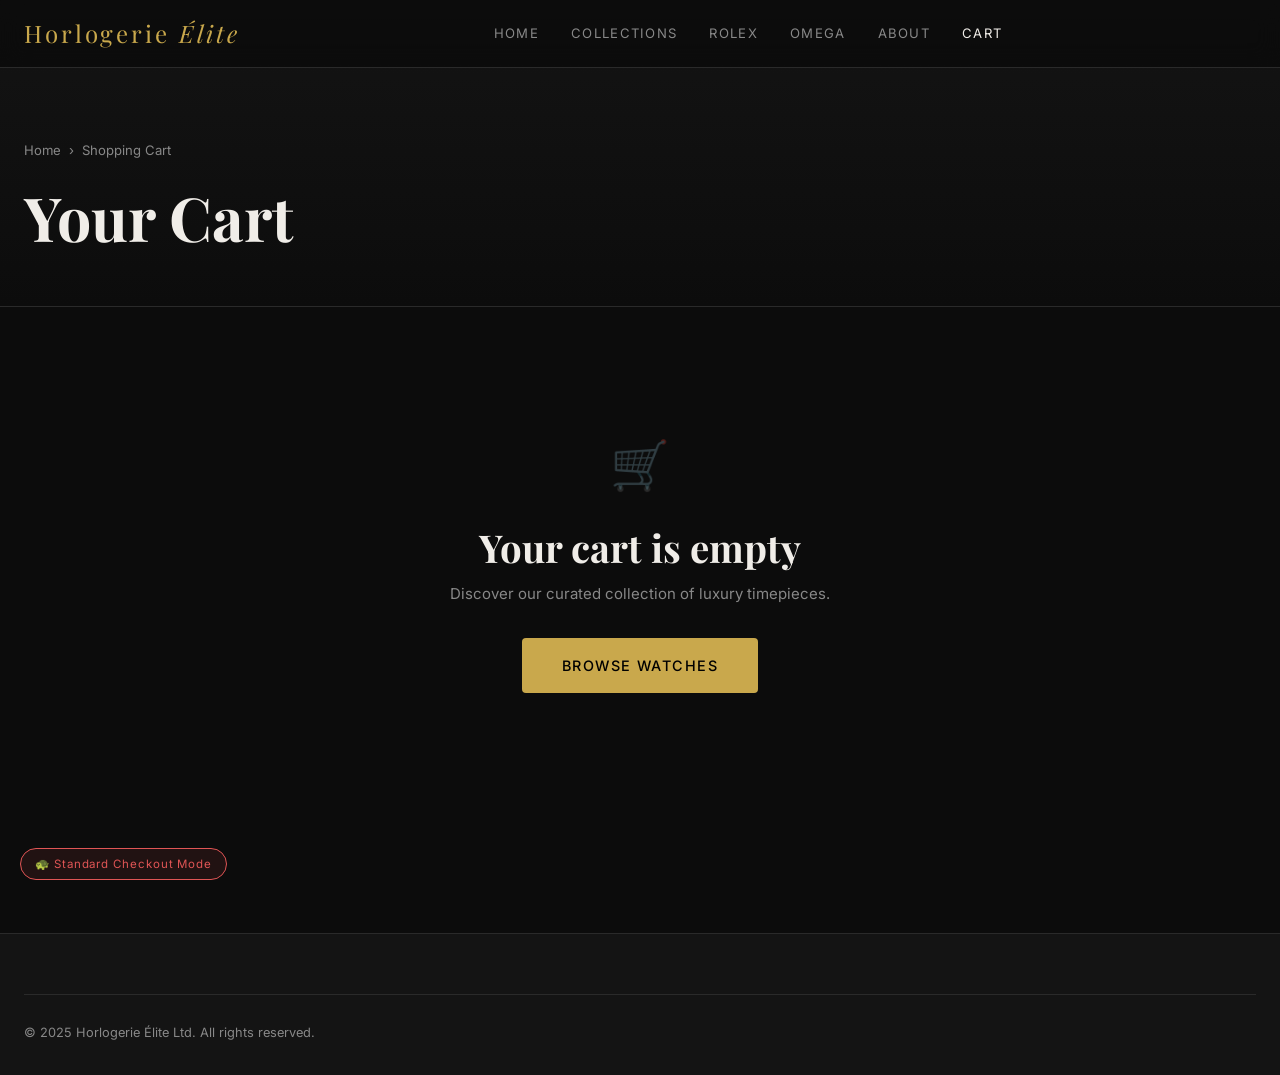
==== cart.html @ f9ab383c "first commit" ====
<!DOCTYPE html>
<html lang="en">
<head>
  <meta charset="UTF-8" />
  <meta name="viewport" content="width=device-width, initial-scale=1.0" />
  <title>Your Cart — Horlogerie Élite</title>
  <link rel="stylesheet" href="style.css" />
  <script src="config.js"></script>
</head>
<body>

<header>
  <div class="container">
    <a href="index.html" class="logo">Horlogerie <span>Élite</span></a>
    <nav>
      <a href="index.html">Home</a>
      <a href="catalog.html">Collections</a>
      <a href="catalog.html?brand=rolex">Rolex</a>
      <a href="catalog.html?brand=omega">Omega</a>
      <a href="#">About</a>
      <a href="cart.html" class="active">Cart<span class="cart-nav-count" id="cartNavCount" style="display:none">0</span></a>
    </nav>
    <div class="header-actions"></div>
  </div>
</header>

<div class="page-hero" style="padding-bottom:40px">
  <div class="container">
    <div class="breadcrumb">
      <a href="index.html">Home</a><span>›</span>
      <span>Shopping Cart</span>
    </div>
    <h1 style="margin-top:20px">Your Cart</h1>
  </div>
</div>

<section class="section" style="padding-top:40px">
  <div class="container">
    <div id="cartContent"></div>
  </div>
</section>

<!-- You might also like -->
<section class="section" style="padding-top:0" id="alsoLikeSection">
  <div class="container">
    <div class="divider" style="margin-bottom:56px"></div>
    <div class="section-header">
      <h2>Frequently Bought Together</h2>
      <p>Customers who purchased items in your cart also bought these.</p>
    </div>
    <div class="product-grid product-grid-4" id="alsoLikeGrid"></div>
  </div>
</section>

<footer>
  <div class="container">
    <div class="footer-bottom">
      <span>© 2025 Horlogerie Élite Ltd. All rights reserved.</span>
    </div>
  </div>
</footer>

<div class="mode-badge" id="modeBadge"></div>

<script src="data.js"></script>
<script>
  updateCartBadge();
  setModeBadge();

  function renderCart() {
    const cart = getCart();
    const content = document.getElementById('cartContent');

    if (cart.length === 0) {
      content.innerHTML = `
        <div style="text-align:center; padding:80px 0">
          <div style="font-size:3rem; margin-bottom:20px; opacity:0.3">🛒</div>
          <h2 class="serif" style="margin-bottom:12px">Your cart is empty</h2>
          <p class="muted" style="margin-bottom:32px">Discover our curated collection of luxury timepieces.</p>
          <a href="catalog.html" class="btn btn-primary btn-lg">Browse Watches</a>
        </div>`;
      document.getElementById('alsoLikeSection').style.display = 'none';
      return;
    }

    const subtotal = cartTotal();
    const shipping = subtotal > 5000 ? 0 : 25;
    const insurance = Math.round(subtotal * 0.015);
    const total = subtotal + shipping;

    content.innerHTML = `
      <div class="cart-layout">
        <div>
          <div style="display:flex; justify-content:space-between; align-items:center; margin-bottom:20px">
            <h3 class="serif">${cart.length} item${cart.length !== 1 ? 's' : ''} in your cart</h3>
            <a href="catalog.html" class="btn btn-ghost" style="font-size:0.82rem">← Continue Shopping</a>
          </div>
          <div class="cart-items" id="cartItems">
            ${cart.map(item => `
              <div class="cart-item" id="item-${item.id}">
                <div class="cart-item-img">
                  <img src="${item.img}" alt="${item.name}" />
                </div>
                <div>
                  <div class="cart-item-brand">${item.brand}</div>
                  <div class="cart-item-name">${item.name}</div>
                  ${item.ref ? `<div class="cart-item-ref">${item.ref}</div>` : ''}
                  <button class="remove-btn" onclick="handleRemove('${item.id}')">Remove</button>
                </div>
                <div style="text-align:right">
                  <div class="cart-item-price">£${(item.price * item.qty).toLocaleString()}</div>
                  <div class="muted" style="font-size:0.8rem; margin-top:4px">Qty: ${item.qty}</div>
                </div>
              </div>`).join('')}
          </div>

          <!-- Trust signals under cart -->
          <div style="display:flex; gap:24px; flex-wrap:wrap; margin-top:28px; padding:20px; background:var(--surface); border:1px solid var(--border); border-radius:4px">
            <div class="guarantee-item" style="font-size:0.82rem; color:var(--muted)">
              <span style="color:var(--gold)">✦</span> Authenticity guaranteed
            </div>
            <div class="guarantee-item" style="font-size:0.82rem; color:var(--muted)">
              <span style="color:var(--gold)">◈</span> Fully insured shipping
            </div>
            <div class="guarantee-item" style="font-size:0.82rem; color:var(--muted)">
              <span style="color:var(--gold)">⟳</span> 30-day return policy
            </div>
          </div>
        </div>

        <!-- Order summary -->
        <div class="order-summary">
          <h3>Order Summary</h3>

          <div class="coupon-row">
            <input type="text" class="coupon-input" placeholder="Discount / promo code" />
            <button class="btn btn-outline" style="white-space:nowrap; font-size:0.8rem; padding:10px 16px" onclick="showToast('Invalid or expired code')">Apply</button>
          </div>

          <div class="summary-row">
            <span class="muted">Subtotal</span>
            <span>£${subtotal.toLocaleString()}</span>
          </div>
          <div class="summary-row">
            <span class="muted">Shipping</span>
            <span>${shipping === 0 ? '<span style="color:var(--gold)">Free</span>' : '£' + shipping}</span>
          </div>
          <div class="summary-row">
            <span class="muted" style="display:flex; align-items:center; gap:6px">
              Transit insurance
              <span style="font-size:0.7rem; background:var(--surface); border:1px solid var(--border); border-radius:10px; padding:1px 6px; cursor:help" title="Optional transit insurance covers loss or damage in transit">?</span>
            </span>
            <span class="muted" style="font-size:0.85rem">+£${insurance}</span>
          </div>
          <div class="summary-row">
            <span class="muted">VAT (20%)</span>
            <span class="muted" style="font-size:0.85rem">Included</span>
          </div>
          <div class="summary-row total" style="margin-top:8px; padding-top:16px; border-top:1px solid var(--border)">
            <span>Total</span>
            <span>£${total.toLocaleString()}</span>
          </div>

          <a href="checkout.html?step=1" class="btn btn-primary btn-lg btn-full" style="margin-top:24px">
            Proceed to Checkout
          </a>
          <p class="form-note" style="margin-top:12px">
            Secure checkout · SSL encrypted
          </p>

          <div style="display:flex; justify-content:center; gap:12px; margin-top:16px; opacity:0.5; font-size:1.3rem">
            💳 🔒 🛡️
          </div>
        </div>
      </div>`;
  }

  function handleRemove(id) {
    removeFromCart(id);
    renderCart();
    renderAlsoLike();
  }

  function renderAlsoLike() {
    const cart = getCart();
    const cartIds = cart.map(i => i.id);
    const suggestions = WATCHES.filter(w => !cartIds.includes(w.id)).slice(0, 4);
    if (suggestions.length === 0) {
      document.getElementById('alsoLikeSection').style.display = 'none';
      return;
    }
    document.getElementById('alsoLikeGrid').innerHTML = suggestions.map(w => `
      <a href="product.html?id=${w.id}" class="card product-card">
        <div class="product-card-img">
          <img src="${w.img}" alt="${w.name}" loading="lazy" />
          ${w.badge ? `<span class="product-badge">${w.badge}</span>` : ''}
        </div>
        <div class="product-card-body">
          <div class="product-brand">${w.brand}</div>
          <div class="product-name">${w.name}</div>
          <div class="product-price">£${w.price.toLocaleString()}</div>
        </div>
      </a>`).join('');
  }

  renderCart();
  renderAlsoLike();
</script>
</body>
</html>
---- style.css ----
@import url('https://fonts.googleapis.com/css2?family=Playfair+Display:ital,wght@0,400;0,600;0,700;1,400&family=Inter:wght@300;400;500;600&display=swap');

*, *::before, *::after { box-sizing: border-box; margin: 0; padding: 0; }

:root {
  --bg: #0c0c0c;
  --surface: #141414;
  --card: #1c1c1c;
  --border: #2a2a2a;
  --gold: #c9a84c;
  --gold-light: #e2c06a;
  --gold-dim: rgba(201,168,76,0.15);
  --text: #f0ede8;
  --muted: #888;
  --danger: #e05555;
  --radius: 4px;
  --transition: 0.2s ease;
}

html { scroll-behavior: smooth; }
body { background: var(--bg); color: var(--text); font-family: 'Inter', sans-serif; font-size: 15px; line-height: 1.6; }

a { color: inherit; text-decoration: none; }
img { display: block; max-width: 100%; }
button { font-family: inherit; cursor: pointer; border: none; outline: none; }
input, select, textarea { font-family: inherit; outline: none; }

/* ── Typography ─────────────────────────────────────────── */
h1, h2, h3, h4 { font-family: 'Playfair Display', serif; font-weight: 700; line-height: 1.2; }
h1 { font-size: clamp(2rem, 5vw, 3.8rem); }
h2 { font-size: clamp(1.6rem, 3vw, 2.4rem); }
h3 { font-size: 1.25rem; }
.serif { font-family: 'Playfair Display', serif; }
.muted { color: var(--muted); }
.gold { color: var(--gold); }

/* ── Layout ─────────────────────────────────────────────── */
.container { max-width: 1320px; margin: 0 auto; padding: 0 24px; }
.section { padding: 80px 0; }

/* ── Header ─────────────────────────────────────────────── */
header {
  position: fixed; top: 0; left: 0; right: 0; z-index: 100;
  background: rgba(12,12,12,0.95); backdrop-filter: blur(12px);
  border-bottom: 1px solid var(--border);
  height: 68px; display: flex; align-items: center;
}
header .container { display: flex; align-items: center; justify-content: space-between; width: 100%; }
.logo { font-family: 'Playfair Display', serif; font-size: 1.5rem; letter-spacing: 0.12em; color: var(--gold); }
.logo span { font-weight: 400; font-style: italic; }
nav { display: flex; gap: 32px; }
nav a { font-size: 0.82rem; letter-spacing: 0.1em; text-transform: uppercase; color: var(--muted); transition: color var(--transition); }
nav a:hover, nav a.active { color: var(--text); }
.header-actions { display: flex; align-items: center; gap: 20px; }
.cart-icon {
  position: relative; cursor: pointer; color: var(--muted);
  transition: color var(--transition); font-size: 1.1rem;
}
.cart-icon:hover { color: var(--gold); }
.cart-badge {
  position: absolute; top: -8px; right: -8px;
  background: var(--gold); color: #000; font-size: 0.65rem;
  font-weight: 600; width: 18px; height: 18px; border-radius: 50%;
  display: flex; align-items: center; justify-content: center;
}
.cart-nav-count {
  display: inline-flex; align-items: center; justify-content: center;
  background: var(--gold); color: #000; font-size: 0.6rem; font-weight: 700;
  width: 16px; height: 16px; border-radius: 50%; margin-left: 4px;
  vertical-align: middle;
}

/* ── Buttons ─────────────────────────────────────────────── */
.btn {
  display: inline-flex; align-items: center; justify-content: center; gap: 8px;
  padding: 13px 28px; font-size: 0.82rem; letter-spacing: 0.1em;
  text-transform: uppercase; font-weight: 500; transition: all var(--transition);
  border-radius: var(--radius);
}
.btn-primary { background: var(--gold); color: #000; }
.btn-primary:hover { background: var(--gold-light); }
.btn-outline { border: 1px solid var(--gold); color: var(--gold); background: transparent; }
.btn-outline:hover { background: var(--gold-dim); }
.btn-ghost { color: var(--muted); background: transparent; }
.btn-ghost:hover { color: var(--text); }
.btn-danger { background: var(--danger); color: #fff; }
.btn-lg { padding: 16px 40px; font-size: 0.9rem; }
.btn-full { width: 100%; }

/* ── Cards ───────────────────────────────────────────────── */
.card { background: var(--card); border: 1px solid var(--border); border-radius: var(--radius); overflow: hidden; transition: border-color var(--transition), transform var(--transition); }
.card:hover { border-color: #3a3a3a; transform: translateY(-2px); }

/* ── Product grid ────────────────────────────────────────── */
.product-grid { display: grid; gap: 24px; }
.product-grid-4 { grid-template-columns: repeat(auto-fill, minmax(280px, 1fr)); }
.product-grid-3 { grid-template-columns: repeat(auto-fill, minmax(320px, 1fr)); }

.product-card { cursor: pointer; }
.product-card-img { position: relative; aspect-ratio: 4/3; overflow: hidden; background: #111; }
.product-card-img img { width: 100%; height: 100%; object-fit: cover; transition: transform 0.4s ease; }
.product-card:hover .product-card-img img { transform: scale(1.05); }
.product-badge {
  position: absolute; top: 12px; left: 12px;
  background: var(--gold); color: #000; font-size: 0.7rem;
  font-weight: 600; padding: 3px 10px; border-radius: 2px; letter-spacing: 0.06em; text-transform: uppercase;
}
.product-card-body { padding: 20px; }
.product-brand { font-size: 0.72rem; letter-spacing: 0.14em; text-transform: uppercase; color: var(--gold); margin-bottom: 6px; }
.product-name { font-family: 'Playfair Display', serif; font-size: 1.05rem; margin-bottom: 8px; }
.product-price { font-size: 1.1rem; font-weight: 600; color: var(--text); }
.product-price-old { font-size: 0.85rem; color: var(--muted); text-decoration: line-through; margin-left: 8px; }

/* ── Hero ────────────────────────────────────────────────── */
.hero {
  padding-top: 68px; min-height: 100vh;
  display: grid; grid-template-columns: 1fr 1fr;
  align-items: center; gap: 0;
}
.hero-content { padding: 80px 60px 80px 0; }
.hero-eyebrow { font-size: 0.78rem; letter-spacing: 0.2em; text-transform: uppercase; color: var(--gold); margin-bottom: 20px; }
.hero-title { margin-bottom: 24px; }
.hero-title em { font-style: italic; color: var(--gold); }
.hero-desc { color: var(--muted); font-size: 1.05rem; margin-bottom: 40px; max-width: 480px; line-height: 1.8; }
.hero-actions { display: flex; gap: 16px; flex-wrap: wrap; }
.hero-img { height: 100vh; position: relative; overflow: hidden; }
.hero-img img { width: 100%; height: 100%; object-fit: cover; }
.hero-img::after { content: ''; position: absolute; inset: 0; background: linear-gradient(90deg, var(--bg) 0%, transparent 30%); }

/* ── Divider ─────────────────────────────────────────────── */
.divider { height: 1px; background: linear-gradient(90deg, transparent, var(--border), transparent); margin: 0 auto; }
.section-header { text-align: center; margin-bottom: 56px; }
.section-header h2 { margin-bottom: 12px; }
.section-header p { color: var(--muted); max-width: 500px; margin: 0 auto; }

/* ── Features strip ──────────────────────────────────────── */
.features-strip { display: grid; grid-template-columns: repeat(4, 1fr); gap: 1px; background: var(--border); border-top: 1px solid var(--border); border-bottom: 1px solid var(--border); }
.feature-item { background: var(--surface); padding: 36px 28px; text-align: center; }
.feature-icon { font-size: 1.8rem; margin-bottom: 12px; }
.feature-title { font-family: 'Playfair Display', serif; font-size: 1rem; margin-bottom: 6px; }
.feature-desc { color: var(--muted); font-size: 0.85rem; line-height: 1.6; }

/* ── Footer ──────────────────────────────────────────────── */
footer { background: var(--surface); border-top: 1px solid var(--border); padding: 60px 0 32px; margin-top: 80px; }
.footer-grid { display: grid; grid-template-columns: 2fr 1fr 1fr 1fr; gap: 48px; margin-bottom: 48px; }
.footer-brand-desc { color: var(--muted); font-size: 0.88rem; line-height: 1.8; margin-top: 16px; max-width: 280px; }
.footer-heading { font-size: 0.72rem; letter-spacing: 0.16em; text-transform: uppercase; color: var(--gold); margin-bottom: 20px; }
.footer-links { list-style: none; display: flex; flex-direction: column; gap: 10px; }
.footer-links a { color: var(--muted); font-size: 0.88rem; transition: color var(--transition); }
.footer-links a:hover { color: var(--text); }
.footer-bottom { display: flex; justify-content: space-between; align-items: center; border-top: 1px solid var(--border); padding-top: 28px; color: var(--muted); font-size: 0.8rem; }

/* ── Breadcrumb ──────────────────────────────────────────── */
.breadcrumb { display: flex; gap: 8px; align-items: center; color: var(--muted); font-size: 0.82rem; padding: 20px 0 0; }
.breadcrumb a { transition: color var(--transition); }
.breadcrumb a:hover { color: var(--gold); }
.breadcrumb span { color: var(--muted); }

/* ── Page header ─────────────────────────────────────────── */
.page-hero { padding: 120px 0 60px; background: linear-gradient(180deg, var(--surface) 0%, var(--bg) 100%); border-bottom: 1px solid var(--border); }
.page-hero h1 { margin-bottom: 12px; }
.page-hero p { color: var(--muted); max-width: 520px; }

/* ── Filters ─────────────────────────────────────────────── */
.catalog-layout { display: grid; grid-template-columns: 240px 1fr; gap: 40px; }
.filter-panel { padding-top: 8px; }
.filter-section { margin-bottom: 32px; }
.filter-title { font-size: 0.72rem; letter-spacing: 0.14em; text-transform: uppercase; color: var(--gold); margin-bottom: 14px; }
.filter-option { display: flex; align-items: center; gap: 10px; padding: 5px 0; cursor: pointer; }
.filter-option input[type="checkbox"] { accent-color: var(--gold); width: 15px; height: 15px; }
.filter-option label { color: var(--muted); font-size: 0.88rem; cursor: pointer; transition: color var(--transition); }
.filter-option:hover label { color: var(--text); }
.price-range { display: flex; gap: 8px; align-items: center; }
.price-input { background: var(--surface); border: 1px solid var(--border); color: var(--text); padding: 8px 12px; font-size: 0.85rem; width: 90px; border-radius: var(--radius); }
.sort-bar { display: flex; justify-content: space-between; align-items: center; margin-bottom: 24px; }
.sort-bar p { color: var(--muted); font-size: 0.88rem; }
.sort-select { background: var(--surface); border: 1px solid var(--border); color: var(--text); padding: 8px 14px; font-size: 0.85rem; border-radius: var(--radius); cursor: pointer; }

/* ── Product page ────────────────────────────────────────── */
.product-layout { display: grid; grid-template-columns: 1fr 1fr; gap: 64px; align-items: start; }
.product-gallery { position: sticky; top: 88px; }
.gallery-main { aspect-ratio: 1; overflow: hidden; border-radius: var(--radius); background: #111; border: 1px solid var(--border); }
.gallery-main img { width: 100%; height: 100%; object-fit: cover; }
.gallery-thumbs { display: flex; gap: 10px; margin-top: 12px; }
.gallery-thumb { width: 70px; height: 70px; border-radius: var(--radius); overflow: hidden; cursor: pointer; border: 2px solid transparent; transition: border-color var(--transition); }
.gallery-thumb.active { border-color: var(--gold); }
.gallery-thumb img { width: 100%; height: 100%; object-fit: cover; }
.product-detail { padding-top: 8px; }
.product-detail-brand { font-size: 0.78rem; letter-spacing: 0.18em; text-transform: uppercase; color: var(--gold); margin-bottom: 10px; }
.product-detail-name { font-family: 'Playfair Display', serif; font-size: clamp(1.6rem, 3vw, 2.2rem); margin-bottom: 8px; line-height: 1.15; }
.product-detail-ref { color: var(--muted); font-size: 0.82rem; margin-bottom: 24px; letter-spacing: 0.06em; }
.product-detail-price { font-size: 2rem; font-weight: 600; margin-bottom: 24px; }
.product-rating { display: flex; align-items: center; gap: 8px; margin-bottom: 24px; }
.stars { color: var(--gold); letter-spacing: 2px; }
.rating-count { color: var(--muted); font-size: 0.85rem; }
.product-desc { color: var(--muted); line-height: 1.9; margin-bottom: 28px; }
.product-specs { border-top: 1px solid var(--border); border-bottom: 1px solid var(--border); padding: 20px 0; margin-bottom: 28px; }
.spec-row { display: flex; justify-content: space-between; padding: 8px 0; font-size: 0.88rem; }
.spec-row:not(:last-child) { border-bottom: 1px solid var(--border); }
.spec-label { color: var(--muted); }
.spec-value { font-weight: 500; }
.product-actions { display: flex; flex-direction: column; gap: 12px; }
.product-actions-row { display: flex; gap: 12px; }
.guarantee-strip { display: flex; gap: 20px; margin-top: 28px; padding-top: 24px; border-top: 1px solid var(--border); }
.guarantee-item { display: flex; align-items: center; gap: 8px; font-size: 0.8rem; color: var(--muted); }
.guarantee-item svg { color: var(--gold); flex-shrink: 0; }

/* ── Modal ───────────────────────────────────────────────── */
.modal-overlay {
  position: fixed; inset: 0; z-index: 200;
  background: rgba(0,0,0,0.75); backdrop-filter: blur(4px);
  display: flex; align-items: center; justify-content: center; padding: 24px;
  opacity: 0; pointer-events: none; transition: opacity 0.25s ease;
}
.modal-overlay.open { opacity: 1; pointer-events: all; }
.modal {
  background: var(--card); border: 1px solid var(--border);
  border-radius: 8px; max-width: 680px; width: 100%;
  max-height: 90vh; overflow-y: auto;
  transform: translateY(20px); transition: transform 0.25s ease;
}
.modal-overlay.open .modal { transform: translateY(0); }
.modal-header { padding: 24px 28px; border-bottom: 1px solid var(--border); display: flex; justify-content: space-between; align-items: center; }
.modal-header h3 { font-family: 'Playfair Display', serif; }
.modal-close { background: none; border: none; color: var(--muted); font-size: 1.4rem; cursor: pointer; padding: 4px; line-height: 1; transition: color var(--transition); }
.modal-close:hover { color: var(--text); }
.modal-body { padding: 28px; }
.modal-footer { padding: 20px 28px; border-top: 1px solid var(--border); display: flex; gap: 12px; justify-content: flex-end; }

/* ── Upsell items ────────────────────────────────────────── */
.upsell-grid { display: grid; grid-template-columns: repeat(3, 1fr); gap: 14px; }
.upsell-item { border: 2px solid var(--border); border-radius: var(--radius); padding: 14px; cursor: pointer; transition: border-color var(--transition); }
.upsell-item.selected { border-color: var(--gold); }
.upsell-item img { width: 100%; aspect-ratio: 1; object-fit: cover; border-radius: 2px; margin-bottom: 10px; }
.upsell-item-name { font-size: 0.82rem; margin-bottom: 4px; }
.upsell-item-price { font-size: 0.9rem; color: var(--gold); font-weight: 600; }

/* ── Cart ────────────────────────────────────────────────── */
.cart-layout { display: grid; grid-template-columns: 1fr 360px; gap: 40px; align-items: start; }
.cart-items { display: flex; flex-direction: column; gap: 16px; }
.cart-item { display: grid; grid-template-columns: 100px 1fr auto; gap: 20px; align-items: center; padding: 20px; background: var(--card); border: 1px solid var(--border); border-radius: var(--radius); }
.cart-item-img { aspect-ratio: 1; overflow: hidden; border-radius: var(--radius); }
.cart-item-img img { width: 100%; height: 100%; object-fit: cover; }
.cart-item-brand { font-size: 0.72rem; letter-spacing: 0.12em; text-transform: uppercase; color: var(--gold); margin-bottom: 4px; }
.cart-item-name { font-family: 'Playfair Display', serif; font-size: 1rem; margin-bottom: 6px; }
.cart-item-ref { color: var(--muted); font-size: 0.8rem; }
.cart-item-price { font-size: 1.1rem; font-weight: 600; white-space: nowrap; }
.remove-btn { color: var(--muted); font-size: 0.8rem; cursor: pointer; background: none; border: 1px solid var(--border); border-radius: var(--radius); padding: 4px 10px; margin-top: 8px; transition: color var(--transition), border-color var(--transition); }
.remove-btn:hover { color: var(--danger); border-color: var(--danger); }
.order-summary { background: var(--card); border: 1px solid var(--border); border-radius: var(--radius); padding: 28px; position: sticky; top: 88px; }
.order-summary h3 { font-family: 'Playfair Display', serif; margin-bottom: 24px; }
.summary-row { display: flex; justify-content: space-between; padding: 10px 0; font-size: 0.9rem; }
.summary-row:not(:last-child) { border-bottom: 1px solid var(--border); }
.summary-row.total { font-weight: 600; font-size: 1.05rem; color: var(--text); }
.coupon-row { margin: 16px 0; display: flex; gap: 8px; }
.coupon-input { flex: 1; background: var(--surface); border: 1px solid var(--border); color: var(--text); padding: 10px 14px; font-size: 0.85rem; border-radius: var(--radius); }
.also-like-section { margin-top: 48px; }

/* ── Checkout ────────────────────────────────────────────── */
.checkout-layout { display: grid; grid-template-columns: 1fr 380px; gap: 48px; align-items: start; }
.checkout-steps { display: flex; gap: 0; margin-bottom: 40px; }
.step-indicator {
  flex: 1; text-align: center; position: relative;
  padding-bottom: 16px; font-size: 0.78rem; color: var(--muted);
}
.step-indicator::after {
  content: ''; position: absolute; bottom: 6px; left: 50%; right: -50%;
  height: 1px; background: var(--border);
}
.step-indicator:last-child::after { display: none; }
.step-indicator.active { color: var(--gold); }
.step-indicator.done { color: var(--text); }
.step-num {
  width: 28px; height: 28px; border-radius: 50%;
  border: 1px solid var(--border); display: inline-flex;
  align-items: center; justify-content: center; font-size: 0.78rem;
  margin-bottom: 8px; background: var(--bg);
}
.step-indicator.active .step-num { border-color: var(--gold); color: var(--gold); }
.step-indicator.done .step-num { border-color: var(--gold); background: var(--gold); color: #000; }

.checkout-form-section { margin-bottom: 32px; }
.checkout-form-section h3 { font-family: 'Playfair Display', serif; margin-bottom: 20px; font-size: 1.1rem; }
.form-grid { display: grid; gap: 14px; }
.form-grid-2 { grid-template-columns: 1fr 1fr; }
.form-group { display: flex; flex-direction: column; gap: 6px; }
.form-group label { font-size: 0.8rem; letter-spacing: 0.06em; text-transform: uppercase; color: var(--muted); }
.form-control {
  background: var(--surface); border: 1px solid var(--border);
  color: var(--text); padding: 12px 16px; font-size: 0.9rem;
  border-radius: var(--radius); transition: border-color var(--transition);
}
.form-control:focus { border-color: var(--gold); }
.form-control::placeholder { color: var(--muted); }
.radio-group { display: flex; flex-direction: column; gap: 10px; }
.radio-option { display: flex; align-items: center; gap: 12px; padding: 14px 16px; border: 1px solid var(--border); border-radius: var(--radius); cursor: pointer; transition: border-color var(--transition); }
.radio-option:hover { border-color: #3a3a3a; }
.radio-option.selected { border-color: var(--gold); background: var(--gold-dim); }
.radio-option input[type="radio"] { accent-color: var(--gold); }
.radio-label { flex: 1; }
.radio-label-title { font-size: 0.9rem; margin-bottom: 2px; }
.radio-label-desc { font-size: 0.8rem; color: var(--muted); }
.radio-price { font-weight: 600; }

.checkout-summary { background: var(--card); border: 1px solid var(--border); border-radius: var(--radius); padding: 28px; position: sticky; top: 88px; }
.checkout-item { display: flex; gap: 14px; align-items: center; padding: 14px 0; border-bottom: 1px solid var(--border); }
.checkout-item-img { width: 64px; height: 64px; border-radius: var(--radius); overflow: hidden; flex-shrink: 0; }
.checkout-item-img img { width: 100%; height: 100%; object-fit: cover; }

.form-nav { display: flex; justify-content: space-between; align-items: center; margin-top: 32px; }
.form-note { font-size: 0.8rem; color: var(--muted); margin-top: 12px; text-align: center; }

.review-block { background: var(--surface); border: 1px solid var(--border); border-radius: var(--radius); padding: 20px; margin-bottom: 14px; }
.review-block-header { display: flex; justify-content: space-between; align-items: center; margin-bottom: 12px; }
.review-block-title { font-size: 0.78rem; letter-spacing: 0.1em; text-transform: uppercase; color: var(--gold); }
.review-block-edit { font-size: 0.8rem; color: var(--muted); cursor: pointer; transition: color var(--transition); }
.review-block-edit:hover { color: var(--gold); }
.review-block p { font-size: 0.88rem; color: var(--muted); line-height: 1.8; }

.tc-row { display: flex; align-items: flex-start; gap: 12px; margin: 20px 0; }
.tc-row input[type="checkbox"] { accent-color: var(--gold); margin-top: 3px; flex-shrink: 0; }
.tc-row label { font-size: 0.82rem; color: var(--muted); line-height: 1.6; }
.tc-row a { color: var(--gold); }

/* ── Express checkout ────────────────────────────────────── */
.express-layout { display: grid; grid-template-columns: 1fr 380px; gap: 48px; align-items: start; }
.express-badge { display: inline-flex; align-items: center; gap: 8px; background: var(--gold-dim); border: 1px solid var(--gold); color: var(--gold); font-size: 0.78rem; letter-spacing: 0.1em; text-transform: uppercase; padding: 6px 14px; border-radius: 20px; margin-bottom: 24px; }
.card-input-row { display: grid; grid-template-columns: 1fr 100px 80px; gap: 14px; }

/* ── Confirmation ────────────────────────────────────────── */
.confirmation-wrap { max-width: 640px; margin: 0 auto; text-align: center; padding: 120px 0 80px; }
.confirmation-icon { font-size: 4rem; margin-bottom: 24px; }
.order-number { display: inline-block; background: var(--card); border: 1px solid var(--gold); color: var(--gold); font-size: 0.85rem; letter-spacing: 0.1em; padding: 8px 20px; border-radius: 20px; margin: 16px 0 24px; font-weight: 600; }
.confirmation-detail { background: var(--card); border: 1px solid var(--border); border-radius: var(--radius); padding: 28px; text-align: left; margin-top: 40px; }
.confirmation-detail h3 { font-family: 'Playfair Display', serif; margin-bottom: 20px; }

/* ── Toast ───────────────────────────────────────────────── */
.toast {
  position: fixed; bottom: 28px; right: 28px; z-index: 300;
  background: var(--card); border: 1px solid var(--gold);
  padding: 14px 20px; border-radius: var(--radius);
  font-size: 0.88rem; display: flex; align-items: center; gap: 10px;
  transform: translateY(80px); opacity: 0; transition: all 0.3s ease;
  max-width: 320px;
}
.toast.show { transform: translateY(0); opacity: 1; }
.toast-icon { color: var(--gold); }

/* ── Mode badge ──────────────────────────────────────────── */
.mode-badge {
  position: fixed; bottom: 20px; left: 20px; z-index: 300;
  font-size: 0.72rem; letter-spacing: 0.08em; padding: 6px 14px;
  border-radius: 20px; border: 1px solid;
}
.mode-slow { border-color: #e05555; color: #e05555; background: rgba(224,85,85,0.1); }
.mode-quick { border-color: var(--gold); color: var(--gold); background: var(--gold-dim); }

/* ── Responsive ──────────────────────────────────────────── */
@media (max-width: 1024px) {
  .hero { grid-template-columns: 1fr; }
  .hero-content { padding: 100px 0 60px; }
  .hero-img { display: none; }
  .catalog-layout { grid-template-columns: 1fr; }
  .filter-panel { display: none; }
  .product-layout { grid-template-columns: 1fr; }
  .product-gallery { position: static; }
  .cart-layout, .checkout-layout, .express-layout { grid-template-columns: 1fr; }
  .footer-grid { grid-template-columns: 1fr 1fr; }
  .features-strip { grid-template-columns: repeat(2, 1fr); }
}
@media (max-width: 640px) {
  .footer-grid { grid-template-columns: 1fr; }
  .product-actions-row { flex-direction: column; }
  .upsell-grid { grid-template-columns: 1fr; }
  .form-grid-2 { grid-template-columns: 1fr; }
  .card-input-row { grid-template-columns: 1fr; }
}
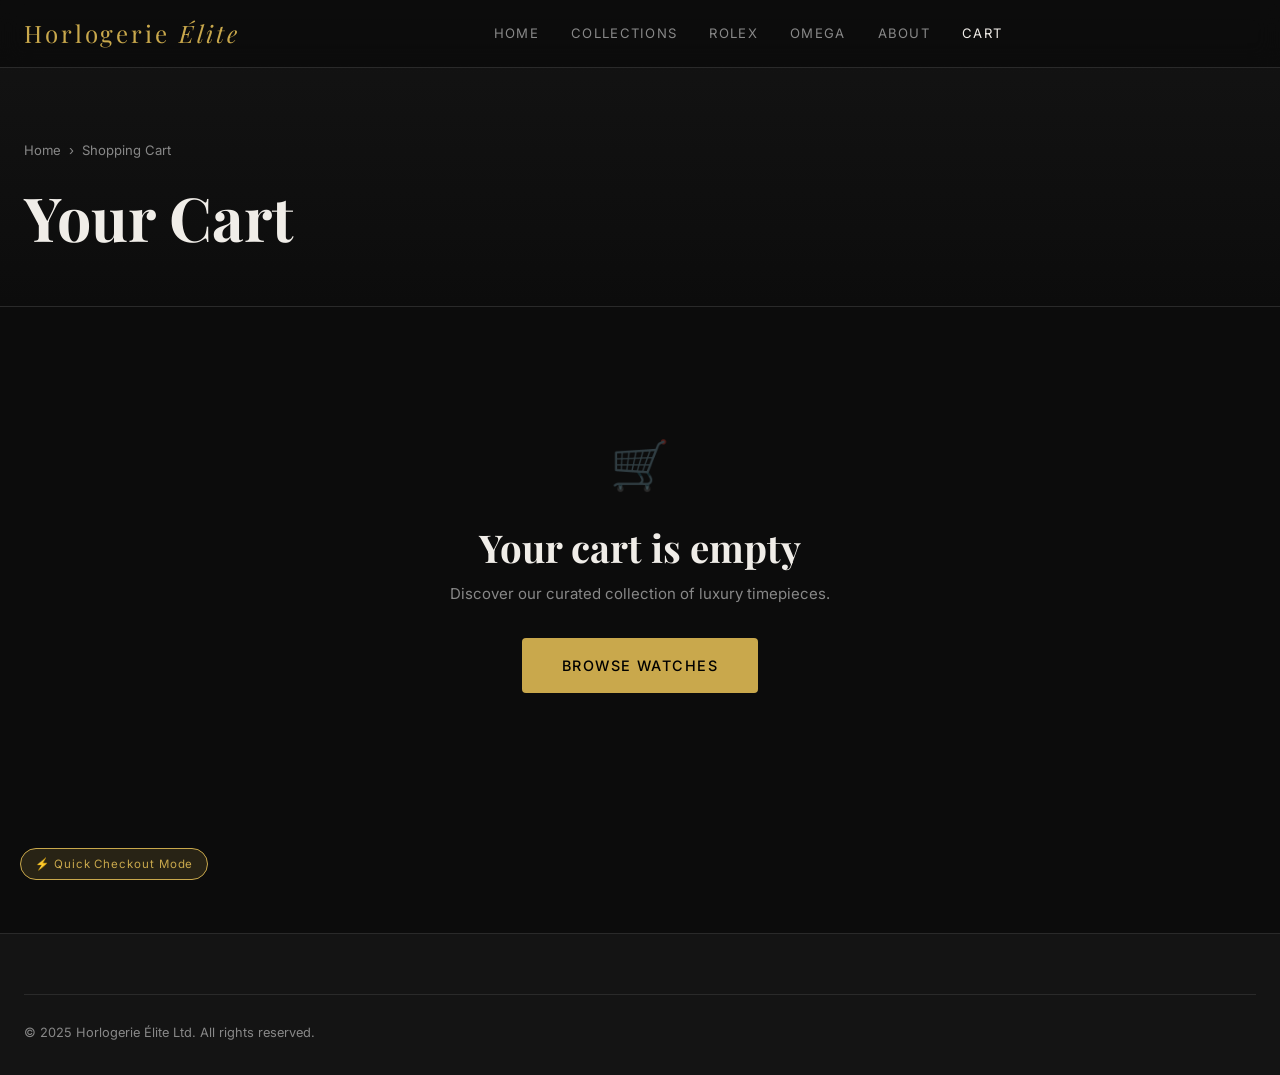
==== commit 017faf72: "maybe fix rendering error" ====
--- a/cart.html
+++ b/cart.html
@@ -4,21 +4,21 @@
   <meta charset="UTF-8" />
   <meta name="viewport" content="width=device-width, initial-scale=1.0" />
   <title>Your Cart — Horlogerie Élite</title>
-  <link rel="stylesheet" href="style.css" />
-  <script src="config.js"></script>
+  <link rel="stylesheet" href="/style.css" />
+  <script src="/config.js"></script>
 </head>
 <body>
 
 <header>
   <div class="container">
-    <a href="index.html" class="logo">Horlogerie <span>Élite</span></a>
+    <a href="/index.html" class="logo">Horlogerie <span>Élite</span></a>
     <nav>
-      <a href="index.html">Home</a>
-      <a href="catalog.html">Collections</a>
-      <a href="catalog.html?brand=rolex">Rolex</a>
-      <a href="catalog.html?brand=omega">Omega</a>
+      <a href="/index.html">Home</a>
+      <a href="/catalog.html">Collections</a>
+      <a href="/catalog.html?brand=rolex">Rolex</a>
+      <a href="/catalog.html?brand=omega">Omega</a>
       <a href="#">About</a>
-      <a href="cart.html" class="active">Cart<span class="cart-nav-count" id="cartNavCount" style="display:none">0</span></a>
+      <a href="/cart.html" class="active">Cart<span class="cart-nav-count" id="cartNavCount" style="display:none">0</span></a>
     </nav>
     <div class="header-actions"></div>
   </div>
@@ -27,7 +27,7 @@
 <div class="page-hero" style="padding-bottom:40px">
   <div class="container">
     <div class="breadcrumb">
-      <a href="index.html">Home</a><span>›</span>
+      <a href="/index.html">Home</a><span>›</span>
       <span>Shopping Cart</span>
     </div>
     <h1 style="margin-top:20px">Your Cart</h1>
@@ -62,7 +62,7 @@
 
 <div class="mode-badge" id="modeBadge"></div>
 
-<script src="data.js"></script>
+<script src="/data.js"></script>
 <script>
   updateCartBadge();
   setModeBadge();
@@ -77,7 +77,7 @@
           <div style="font-size:3rem; margin-bottom:20px; opacity:0.3">🛒</div>
           <h2 class="serif" style="margin-bottom:12px">Your cart is empty</h2>
           <p class="muted" style="margin-bottom:32px">Discover our curated collection of luxury timepieces.</p>
-          <a href="catalog.html" class="btn btn-primary btn-lg">Browse Watches</a>
+          <a href="/catalog.html" class="btn btn-primary btn-lg">Browse Watches</a>
         </div>`;
       document.getElementById('alsoLikeSection').style.display = 'none';
       return;
@@ -93,7 +93,7 @@
         <div>
           <div style="display:flex; justify-content:space-between; align-items:center; margin-bottom:20px">
             <h3 class="serif">${cart.length} item${cart.length !== 1 ? 's' : ''} in your cart</h3>
-            <a href="catalog.html" class="btn btn-ghost" style="font-size:0.82rem">← Continue Shopping</a>
+            <a href="/catalog.html" class="btn btn-ghost" style="font-size:0.82rem">← Continue Shopping</a>
           </div>
           <div class="cart-items" id="cartItems">
             ${cart.map(item => `
@@ -161,7 +161,7 @@
             <span>£${total.toLocaleString()}</span>
           </div>
 
-          <a href="checkout.html?step=1" class="btn btn-primary btn-lg btn-full" style="margin-top:24px">
+          <a href="/checkout.html?step=1" class="btn btn-primary btn-lg btn-full" style="margin-top:24px">
             Proceed to Checkout
           </a>
           <p class="form-note" style="margin-top:12px">
@@ -190,7 +190,7 @@
       return;
     }
     document.getElementById('alsoLikeGrid').innerHTML = suggestions.map(w => `
-      <a href="product.html?id=${w.id}" class="card product-card">
+      <a href="/product.html?id=${w.id}" class="card product-card">
         <div class="product-card-img">
           <img src="${w.img}" alt="${w.name}" loading="lazy" />
           ${w.badge ? `<span class="product-badge">${w.badge}</span>` : ''}
